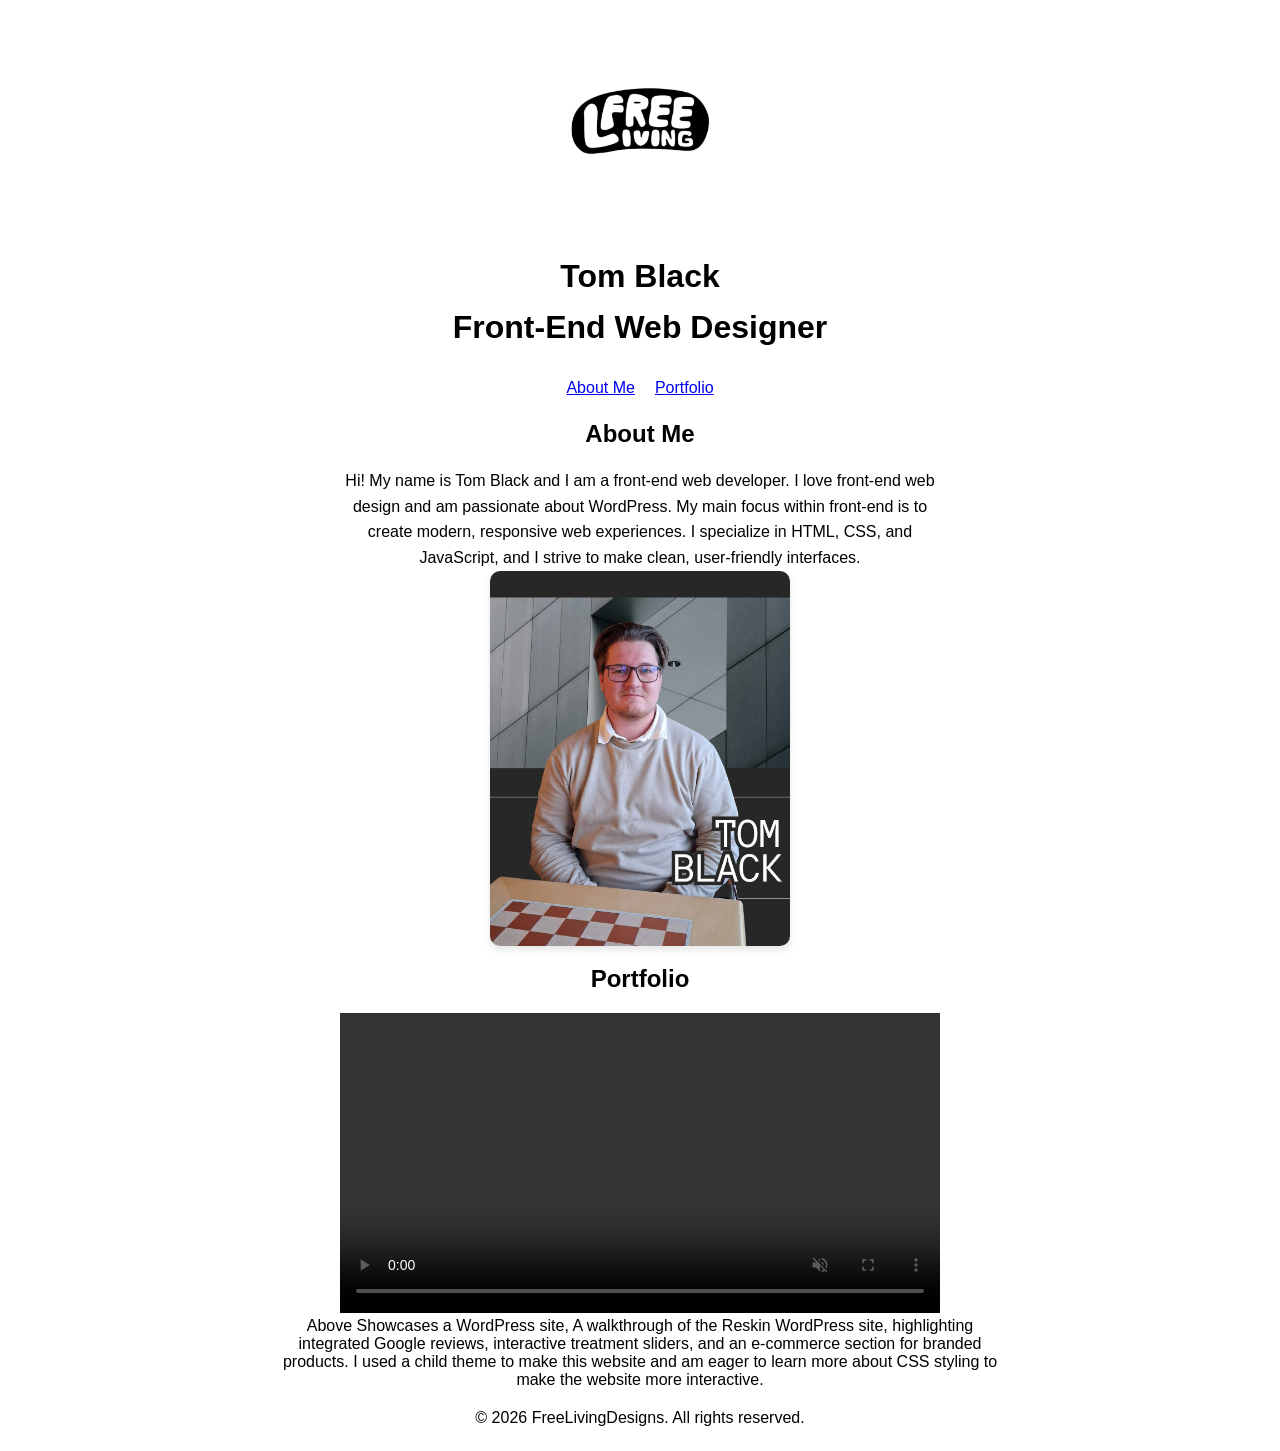
==== index.html @ e7b6217d "Rename index.html.html to index.html" ====
<!DOCTYPE html>
<html lang="en">
<head>
  <meta charset="UTF-8">
  <meta name="viewport" content="width=device-width, initial-scale=1.0">
<style>
body { margin: 0; padding: 20px; font-family: Arial; text-align: center;}
.logo { max-width: 150px; height: auto; margin: 50px auto;}

video {
  width: 100%;
  height: auto;
  max-width: 600px;
}

.profile-image {
  max-width: 300px;
  height: auto;
  border-radius: 10px;
  box-shadow: 0 4px 8px rgba(0,0,0,0.1);
  margin: 0px auto;
  display: block;
}

p {
  text-align: center;
  line-height: 1.6;
  max-width: 600px;
  margin: 0 auto;
}

main {
  max-width: 800px;
  margin: 0 auto;
}

header {
    text-align: match-parent;
    line-height: 1.6;
}

footer {
  text-align: center;
  margin: 0 auto;
  max-width: 800px;
}

footer p {
  max-width: 100%;
}

</style>
  <title>FreeLivingDesigns Portfolio Site</title>
</head>
<body>
<!-- site logo -->
<img src="images/logo.png" alt="FreeLivingDesigns Logo" class="logo">
  <!-- Header with site title and navigation -->
  <header>
    <h1>Tom Black <br>
        Front-End Web Designer</h1>
    <nav>
      <ul style="list-style: none; padding: 0; margin: 0 auto; display: flex; justify-content: center; gap: 20px;">
        <li><a href="#about">About Me</a></li>
        <li><a href="#portfolio">Portfolio</a></li>
      </ul>
    </nav>
  </header>

  <main>
    <!-- About Me section -->
  <section id="about">
  <h2>About Me</h2>
        <p>Hi! My name is Tom Black and I am a front-end web developer. I love front-end web design and am passionate about WordPress. My main focus within front-end is to create modern, responsive web experiences. I specialize in HTML, CSS, and JavaScript, and I strive to make clean, user-friendly interfaces.</p>
        <img src="images/tom.jpg" alt="Tom Black, a front-end web designer with glasses and reddish-brown hair, sitting at a table in a modern office with geometric wall panels. He wears a light beige sweater over a white collared shirt and has a composed, professional expression. A red and white checkered board is visible on the table in front of him. Text reading TOM BLACK appears to the right of his image." class="profile-image">

  </section>
    <!-- Portfolio section -->
<section id="portfolio">
<h2>Portfolio</h2>

<!-- video project section -->
<figure>
    <video controls loop muted>
                <source src="videos/reskin.mp4" type="video/mp4">
                Your browser does not support video playback.
              </video> 
               <figcaption>Above Showcases a WordPress site, A walkthrough of the Reskin WordPress site, highlighting integrated Google reviews, interactive treatment sliders, and an e-commerce section for branded products. I used a child theme to make this website and am eager to learn more about CSS styling to make the website more interactive.</figcaption>
    </figure>
    </section>
  </main>
  
  


  <!-- Footer section -->
  <footer>
    <p>&copy; 2026 FreeLivingDesigns. All rights reserved.</p>
  </footer>
</body>
</html>
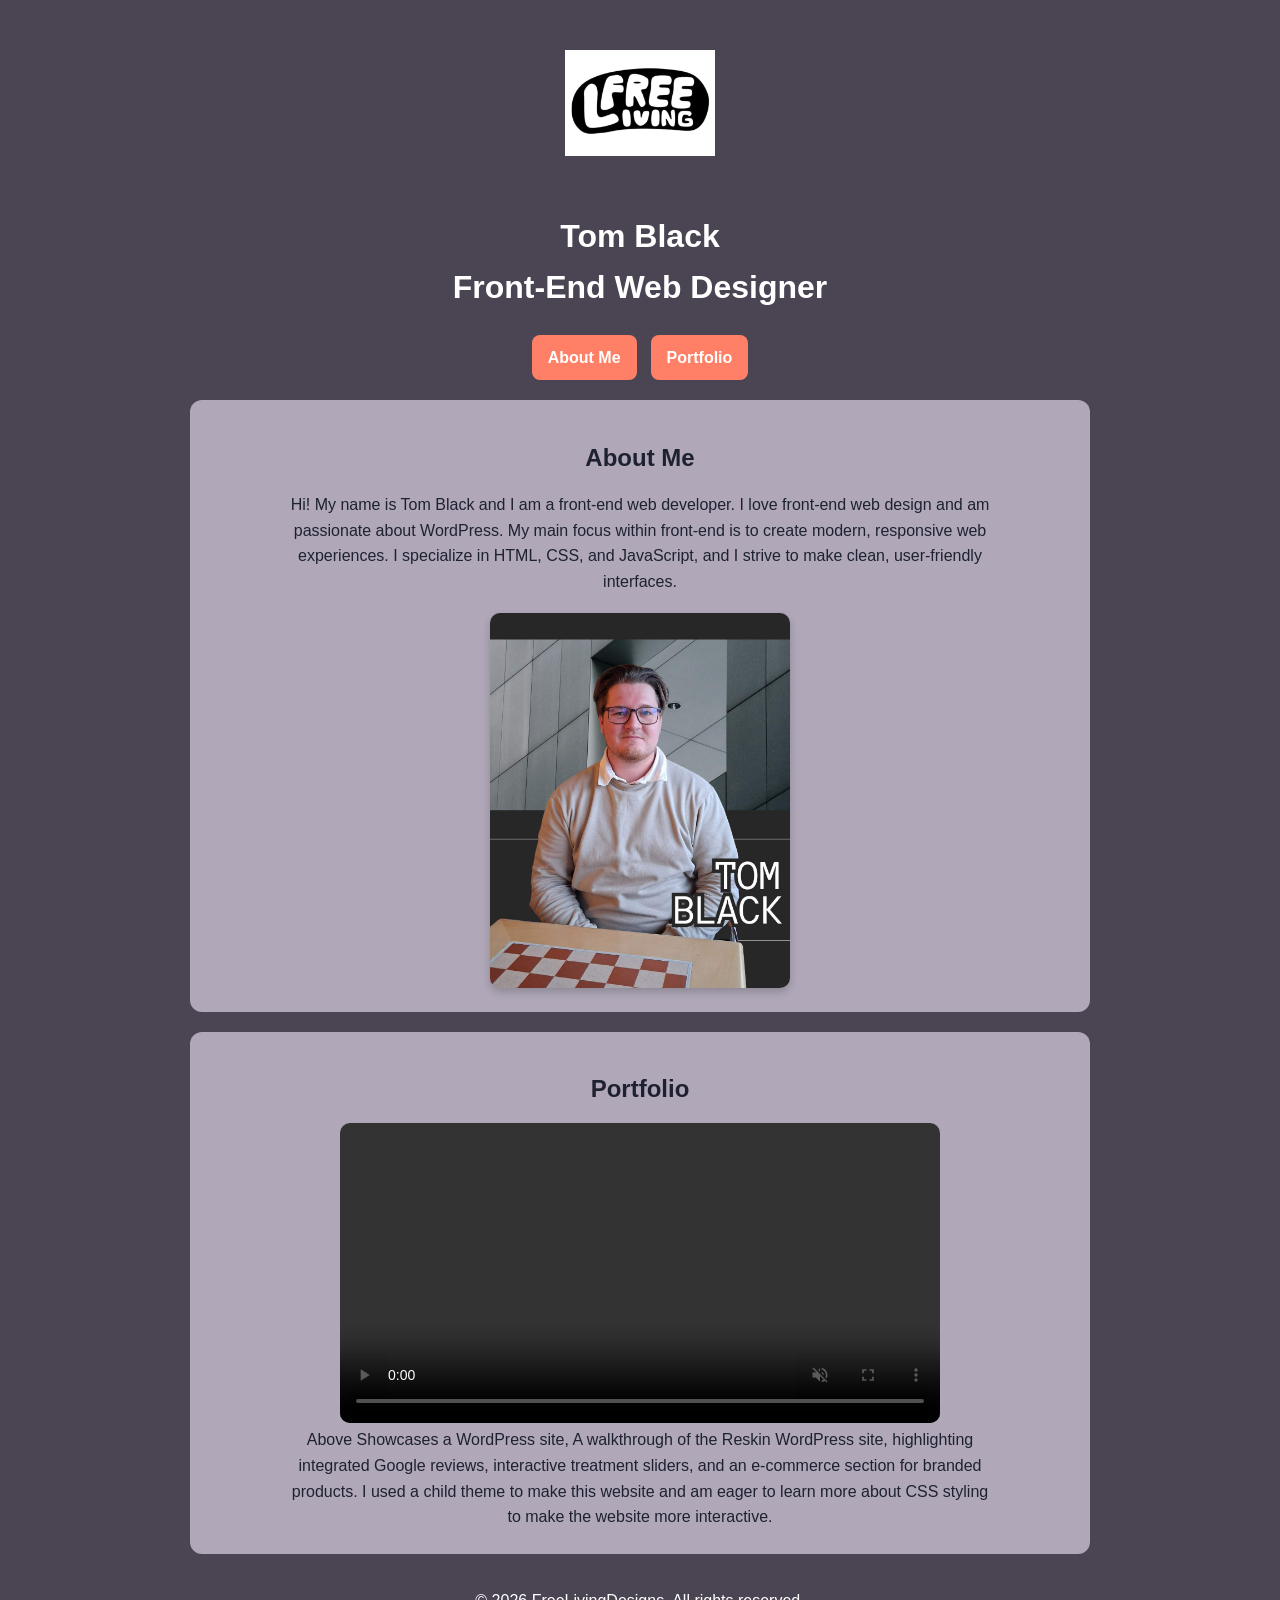
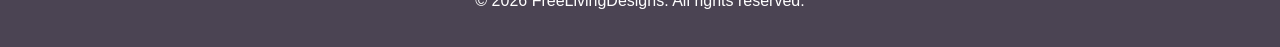
==== commit 06832666: "Refactor HTML structure and add external CSS for styling for AA test Passing" ====
--- a/index.html
+++ b/index.html
@@ -3,76 +3,31 @@
 <head>
   <meta charset="UTF-8">
   <meta name="viewport" content="width=device-width, initial-scale=1.0">
-<style>
-body { margin: 0; padding: 20px; font-family: Arial; text-align: center;}
-.logo { max-width: 150px; height: auto; margin: 50px auto;}
-
-video {
-  width: 100%;
-  height: auto;
-  max-width: 600px;
-}
-
-.profile-image {
-  max-width: 300px;
-  height: auto;
-  border-radius: 10px;
-  box-shadow: 0 4px 8px rgba(0,0,0,0.1);
-  margin: 0px auto;
-  display: block;
-}
-
-p {
-  text-align: center;
-  line-height: 1.6;
-  max-width: 600px;
-  margin: 0 auto;
-}
-
-main {
-  max-width: 800px;
-  margin: 0 auto;
-}
-
-header {
-    text-align: match-parent;
-    line-height: 1.6;
-}
-
-footer {
-  text-align: center;
-  margin: 0 auto;
-  max-width: 800px;
-}
-
-footer p {
-  max-width: 100%;
-}
-
-</style>
+  <link rel="stylesheet" href="style.css">
   <title>FreeLivingDesigns Portfolio Site</title>
 </head>
 <body>
+<a class="skip-link" href="#main-content">Skip to main content</a>
 <!-- site logo -->
-<img src="images/logo.png" alt="FreeLivingDesigns Logo" class="logo">
+<img src="images/logo.png" alt="FreeLivingDesigns Logo" class="logo" decoding="async">
   <!-- Header with site title and navigation -->
   <header>
     <h1>Tom Black <br>
         Front-End Web Designer</h1>
-    <nav>
-      <ul style="list-style: none; padding: 0; margin: 0 auto; display: flex; justify-content: center; gap: 20px;">
+    <nav aria-label="Primary">
+      <ul>
         <li><a href="#about">About Me</a></li>
         <li><a href="#portfolio">Portfolio</a></li>
       </ul>
     </nav>
   </header>
 
-  <main>
+  <main id="main-content">
     <!-- About Me section -->
   <section id="about">
   <h2>About Me</h2>
         <p>Hi! My name is Tom Black and I am a front-end web developer. I love front-end web design and am passionate about WordPress. My main focus within front-end is to create modern, responsive web experiences. I specialize in HTML, CSS, and JavaScript, and I strive to make clean, user-friendly interfaces.</p>
-        <img src="images/tom.jpg" alt="Tom Black, a front-end web designer with glasses and reddish-brown hair, sitting at a table in a modern office with geometric wall panels. He wears a light beige sweater over a white collared shirt and has a composed, professional expression. A red and white checkered board is visible on the table in front of him. Text reading TOM BLACK appears to the right of his image." class="profile-image">
+        <img src="images/tom.jpg" alt="Tom Black, a front-end web designer with glasses and reddish-brown hair, sitting at a table in a modern office with geometric wall panels. He wears a light beige sweater over a white collared shirt and has a composed, professional expression. A red and white checkered board is visible on the table in front of him. Text reading TOM BLACK appears to the right of his image." class="profile-image" loading="lazy" decoding="async">
 
   </section>
     <!-- Portfolio section -->
@@ -81,7 +36,7 @@
 
 <!-- video project section -->
 <figure>
-    <video controls loop muted>
+    <video controls loop muted playsinline preload="metadata">
                 <source src="videos/reskin.mp4" type="video/mp4">
                 Your browser does not support video playback.
               </video> 
--- a/style.css
+++ b/style.css
@@ -0,0 +1,178 @@
+:root {
+  --hero-color: #845EC2;
+  --main-bg: #4B4453;
+  --subsection-bg: #B0A8B9;
+  --button-color: #FF8066;
+  --text-color: #FFFFFF;
+  --text-on-light: #1E2230;
+  --focus-color: #FFE082;
+}
+
+* {
+  box-sizing: border-box;
+}
+
+body {
+  margin: 0;
+  padding: 20px;
+  font-family: Arial, sans-serif;
+  text-align: center;
+  background-color: var(--main-bg);
+  color: var(--text-color);
+}
+
+.logo {
+    max-width: 150px;
+  height: auto;
+  margin: 30px auto;
+}
+
+.hero {
+  max-width: 1000px;
+  margin: 0 auto 24px;
+  padding: 28px 20px;
+  background-color: var(--hero-color);
+  border-radius: 12px;
+}
+
+header {
+  line-height: 1.6;
+}
+
+h1,
+h2,
+h3,
+p,
+figcaption,
+li,
+a {
+  color: inherit;
+}
+
+header,
+footer {
+  color: var(--text-color);
+}
+
+nav ul {
+  list-style: none;
+  padding: 0;
+  margin: 0 auto;
+  display: flex;
+  justify-content: center;
+  gap: 14px;
+  flex-wrap: wrap;
+}
+
+nav a {
+  display: inline-block;
+  text-decoration: none;
+  padding: 10px 16px;
+  border-radius: 8px;
+  background-color: var(--button-color);
+  color: var(--text-color);
+  font-weight: 600;
+  transition: filter 0.2s ease;
+}
+
+nav a:hover,
+nav a:focus-visible {
+  filter: brightness(1.08);
+}
+
+a:focus-visible,
+button:focus-visible,
+input[type="button"]:focus-visible,
+input[type="submit"]:focus-visible {
+  outline: 3px solid var(--focus-color);
+  outline-offset: 2px;
+}
+
+main {
+  max-width: 900px;
+  margin: 0 auto;
+}
+
+section {
+  margin: 20px 0;
+  padding: 24px 20px;
+  background-color: var(--subsection-bg);
+  color: var(--text-on-light);
+  border-radius: 12px;
+}
+
+video {
+  width: 100%;
+  height: auto;
+  max-width: 600px;
+  border-radius: 10px;
+}
+
+.profile-image {
+  max-width: 300px;
+  width: 100%;
+  height: auto;
+  border-radius: 10px;
+  box-shadow: 0 4px 8px rgba(0, 0, 0, 0.2);
+  margin: 18px auto 0;
+  display: block;
+}
+
+p,
+figcaption {
+  line-height: 1.6;
+  max-width: 700px;
+  margin: 0 auto;
+}
+
+figure {
+  margin: 0;
+}
+
+.skip-link {
+  position: absolute;
+  left: 12px;
+  top: -48px;
+  z-index: 1000;
+  background: #111;
+  color: #fff;
+  padding: 10px 12px;
+  border-radius: 8px;
+  text-decoration: none;
+}
+
+.skip-link:focus {
+  top: 12px;
+}
+
+button,
+input[type="button"],
+input[type="submit"],
+.btn,
+.button {
+  background-color: var(--button-color);
+  color: var(--text-color);
+  border: none;
+  border-radius: 8px;
+  padding: 10px 16px;
+  font: inherit;
+  cursor: pointer;
+}
+
+footer {
+  text-align: center;
+  margin: 20px auto 0;
+  max-width: 900px;
+  padding: 14px 10px;
+}
+
+@media (max-width: 640px) {
+  body {
+    padding: 14px;
+  }
+
+  .hero,
+  section {
+    padding: 18px 14px;
+  }
+}
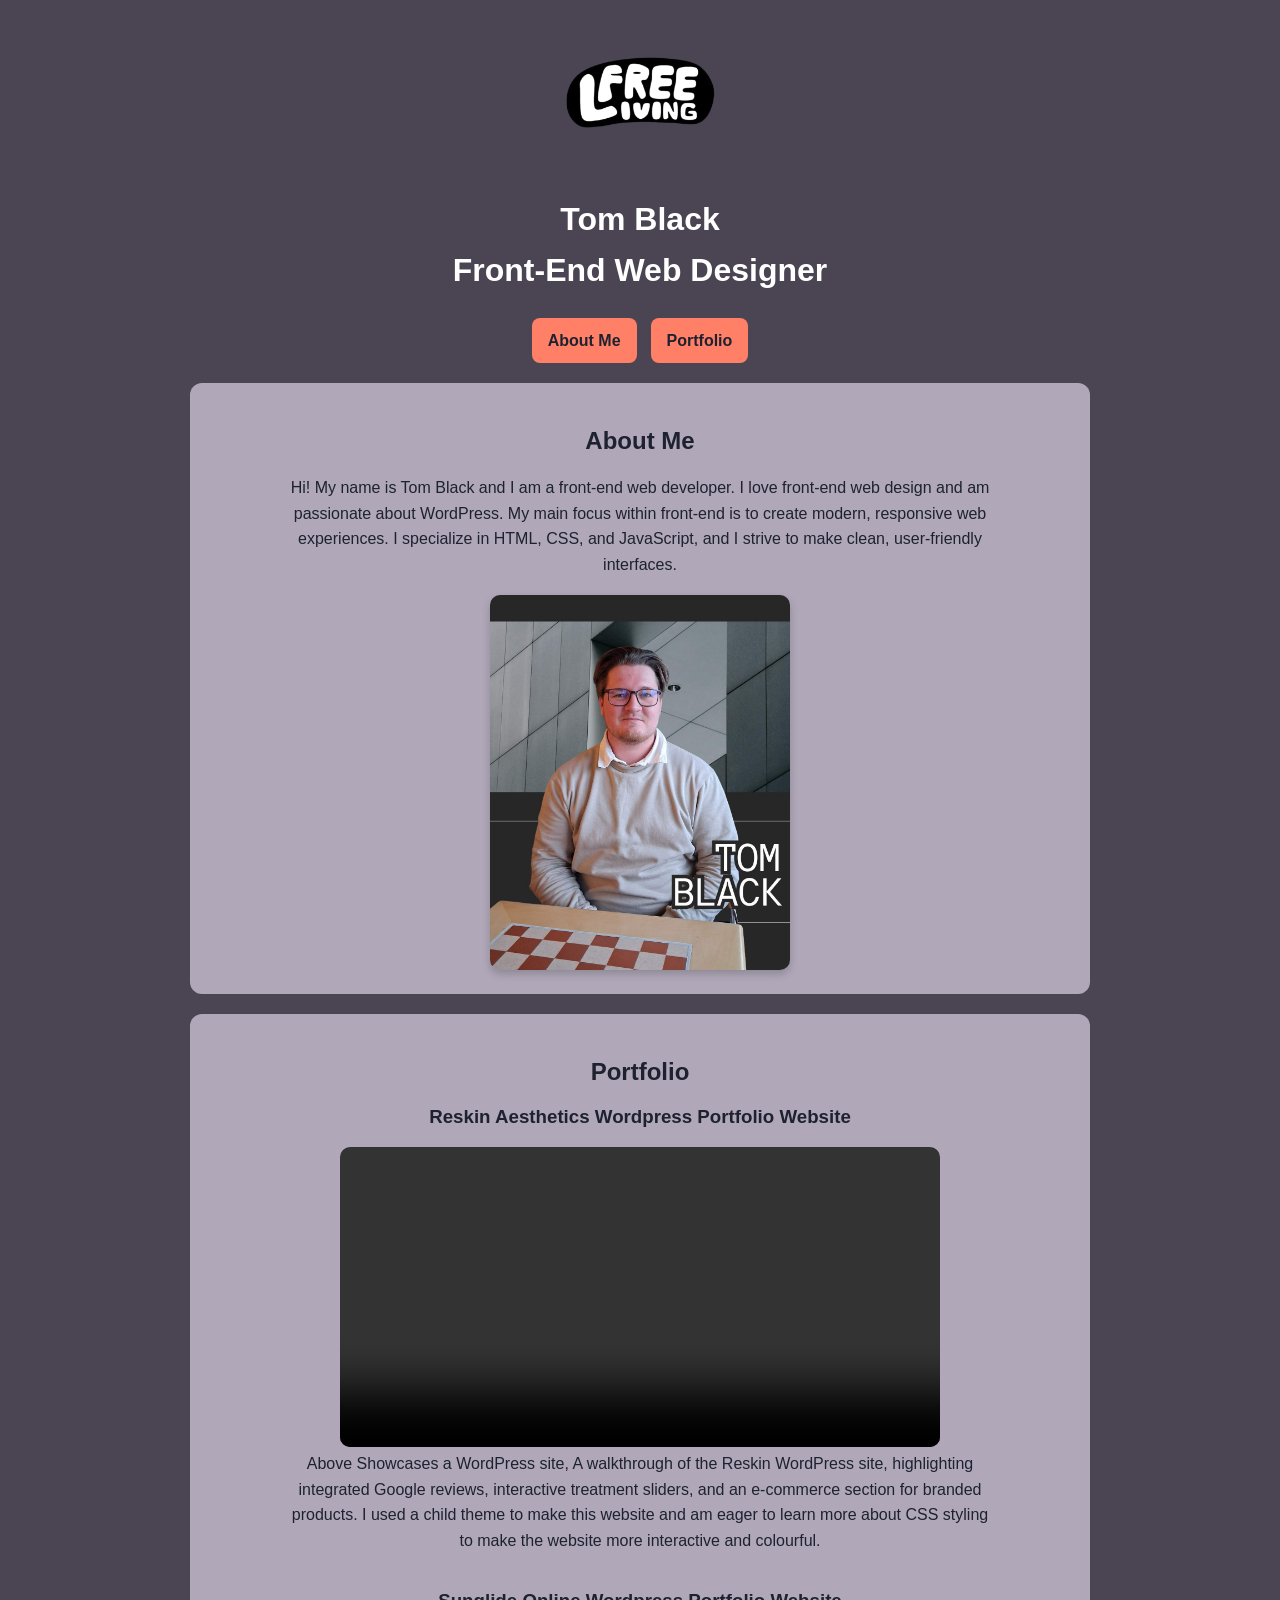
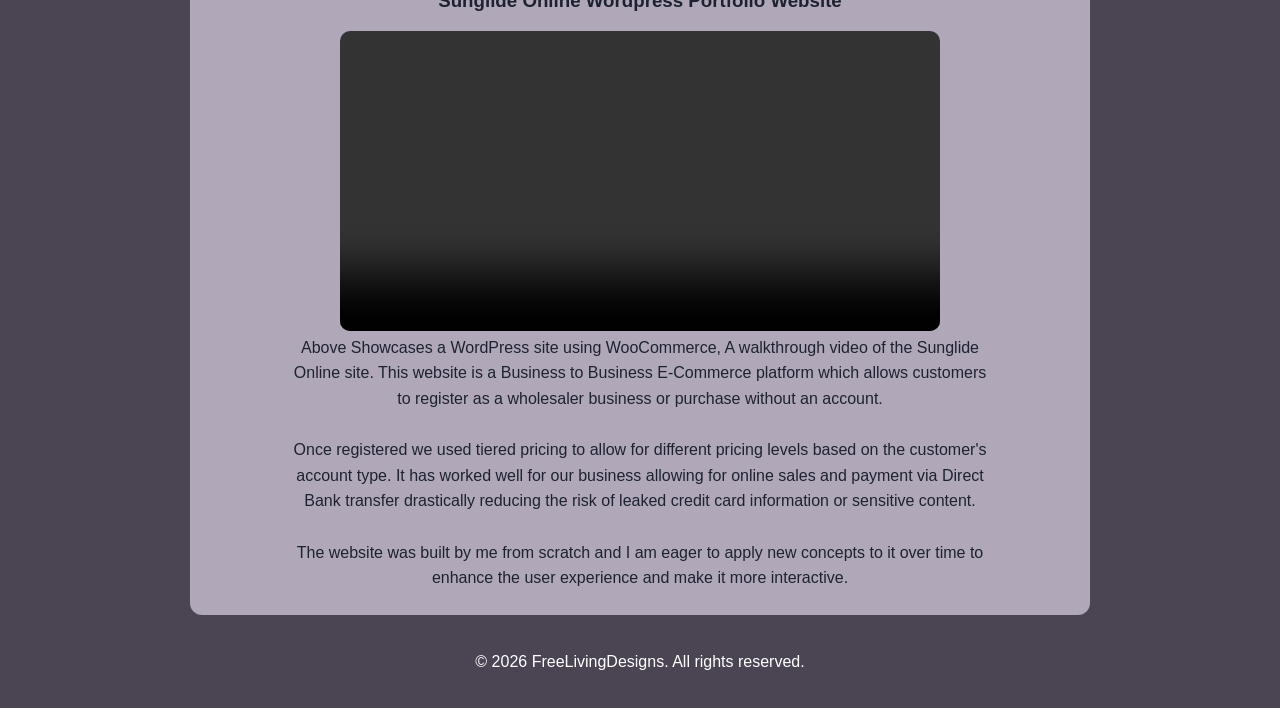
==== commit feef10f8: "new logo and sunglideonline with index changes" ====
--- a/index.html
+++ b/index.html
@@ -9,8 +9,9 @@
 <body>
 <a class="skip-link" href="#main-content">Skip to main content</a>
 <!-- site logo -->
-<img src="images/logo.png" alt="FreeLivingDesigns Logo" class="logo" decoding="async">
-  <!-- Header with site title and navigation -->
+<img src="images/freelivinglogo.png" alt="FreeLivingDesigns Logo" class="logo" decoding="async">
+  
+<!-- Header with site title and navigation -->
   <header>
     <h1>Tom Black <br>
         Front-End Web Designer</h1>
@@ -35,12 +36,29 @@
 <h2>Portfolio</h2>
 
 <!-- video project section -->
+ <h3> Reskin Aesthetics Wordpress Portfolio Website</h3>
 <figure>
     <video controls loop muted playsinline preload="metadata">
                 <source src="videos/reskin.mp4" type="video/mp4">
                 Your browser does not support video playback.
               </video> 
-               <figcaption>Above Showcases a WordPress site, A walkthrough of the Reskin WordPress site, highlighting integrated Google reviews, interactive treatment sliders, and an e-commerce section for branded products. I used a child theme to make this website and am eager to learn more about CSS styling to make the website more interactive.</figcaption>
+               <figcaption>Above Showcases a WordPress site, A walkthrough of the Reskin WordPress site, highlighting integrated Google reviews, interactive treatment sliders, and an e-commerce section for branded products. I used a child theme to make this website and am eager to learn more about CSS styling to make the website more interactive and colourful.</figcaption>
+    </figure>
+    <br>
+  <h3> Sunglide Online Wordpress Portfolio Website</h3>
+<figure>
+    <video controls loop muted playsinline preload="metadata">
+                <source src="videos/sunglideonline.mp4" type="video/mp4">
+                Your browser does not support video playback.
+              </video> 
+               <figcaption>Above Showcases a WordPress site using WooCommerce, A walkthrough video of the Sunglide Online site. This website is a Business to Business E-Commerce platform which allows customers to register as a wholesaler business or purchase without an account.
+                <br> 
+                <br>
+                Once registered we used tiered pricing to allow for different pricing levels based on the customer's account type. It has worked well for our business allowing for online sales and payment via Direct Bank transfer drastically reducing the risk of leaked credit card information or sensitive content.
+                <br>
+                <br>
+                The website was built by me from scratch and I am eager to apply new concepts to it over time to enhance the user experience and make it more interactive.
+               </figcaption>
     </figure>
     </section>
   </main>
--- a/style.css
+++ b/style.css
@@ -5,6 +5,7 @@
   --button-color: #FF8066;
   --text-color: #FFFFFF;
   --text-on-light: #1E2230;
+  --text-on-button: #1E2230;
   --focus-color: #FFE082;
 }
 
@@ -70,9 +71,16 @@
   padding: 10px 16px;
   border-radius: 8px;
   background-color: var(--button-color);
-  color: var(--text-color);
+  color: var(--text-on-button);
   font-weight: 600;
   transition: filter 0.2s ease;
+}
+
+/* Fallback for older browsers without flex gap support. */
+@supports not (gap: 1rem) {
+  nav li + li {
+    margin-left: 14px;
+  }
 }
 
 nav a:hover,
@@ -151,7 +159,7 @@
 .btn,
 .button {
   background-color: var(--button-color);
-  color: var(--text-color);
+  color: var(--text-on-button);
   border: none;
   border-radius: 8px;
   padding: 10px 16px;
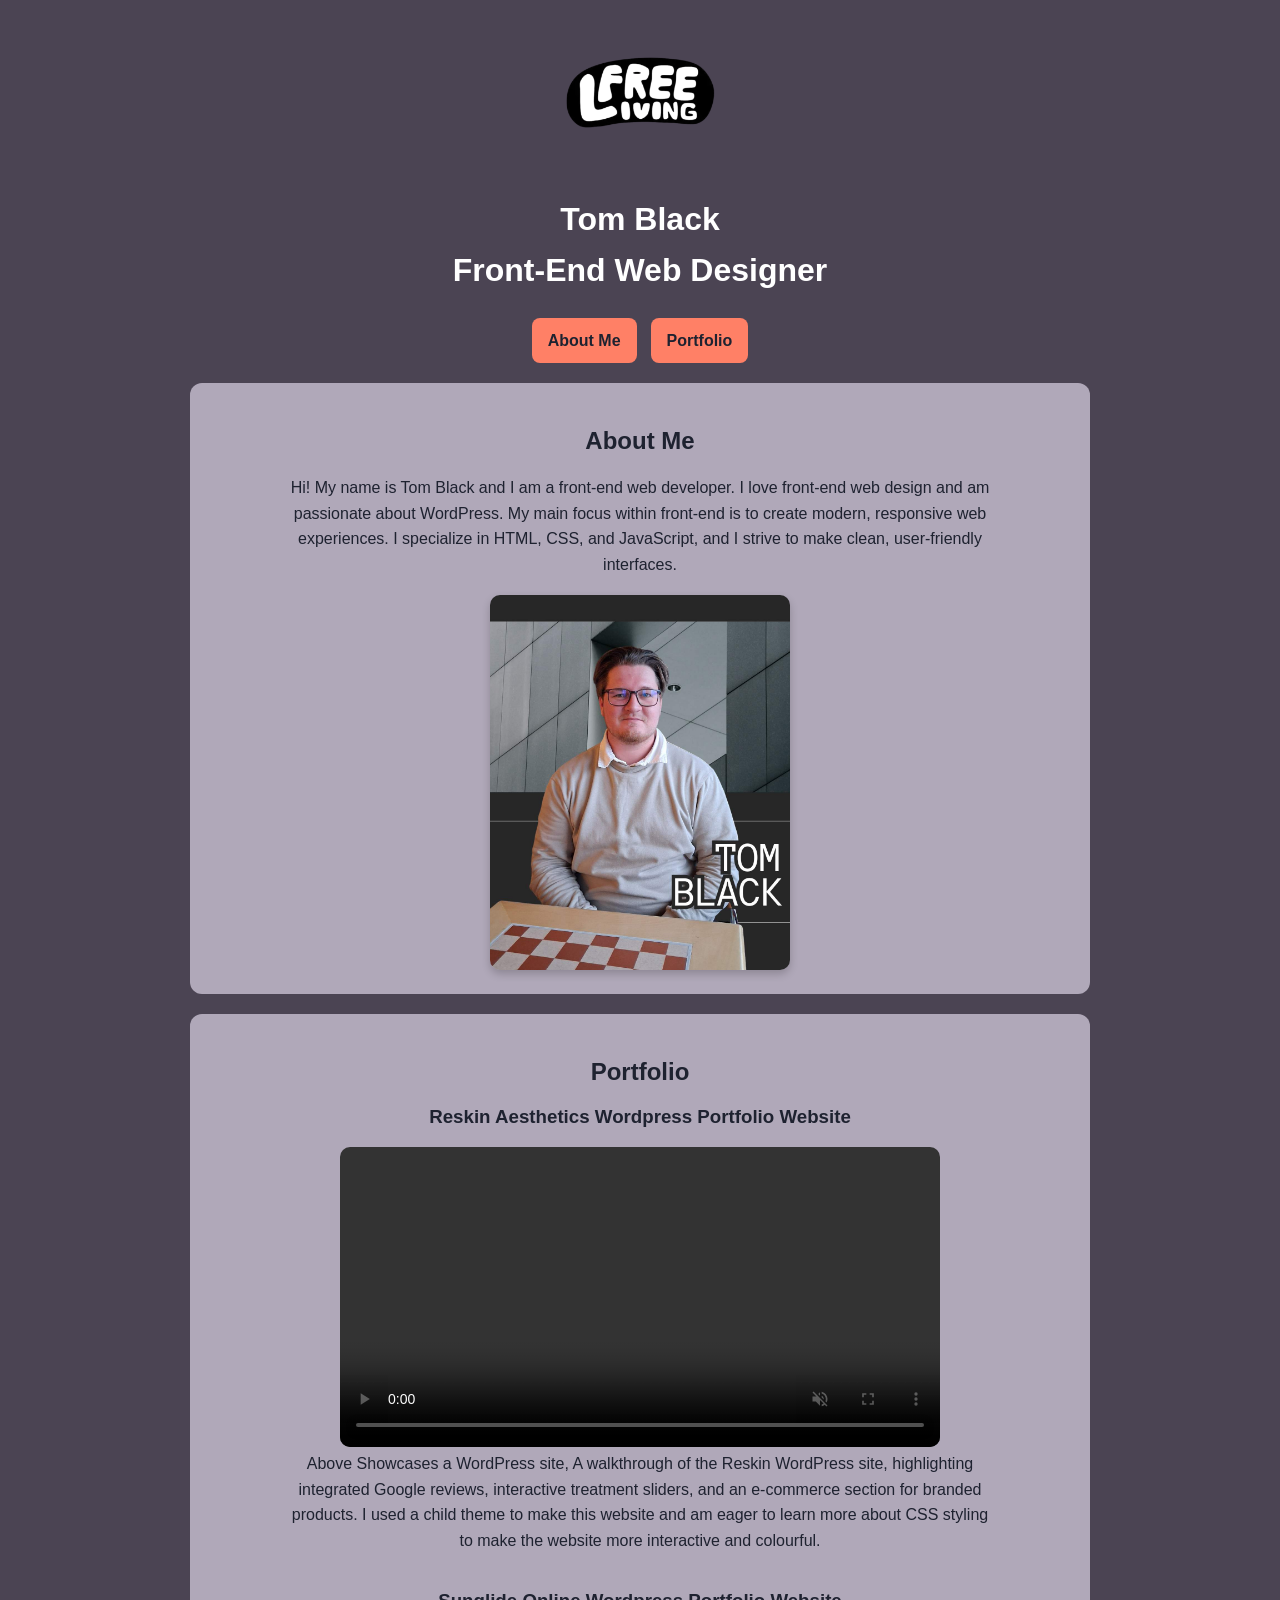
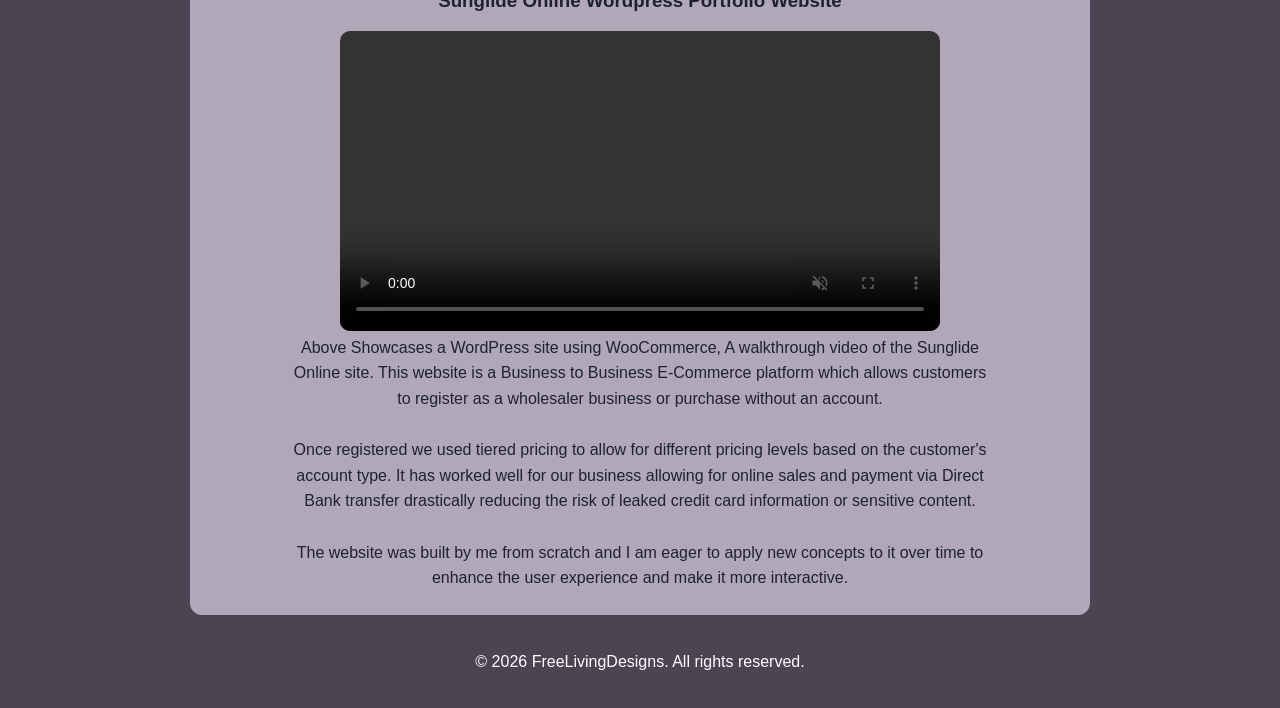
==== commit b9b11e47: "change of style.css to styles.css" ====
--- a/index.html
+++ b/index.html
@@ -3,7 +3,7 @@
 <head>
   <meta charset="UTF-8">
   <meta name="viewport" content="width=device-width, initial-scale=1.0">
-  <link rel="stylesheet" href="style.css">
+  <link rel="stylesheet" href="styles.css">
   <title>FreeLivingDesigns Portfolio Site</title>
 </head>
 <body>
--- a/styles.css
+++ b/styles.css
@@ -0,0 +1,186 @@
+:root {
+  --hero-color: #845EC2;
+  --main-bg: #4B4453;
+  --subsection-bg: #B0A8B9;
+  --button-color: #FF8066;
+  --text-color: #FFFFFF;
+  --text-on-light: #1E2230;
+  --text-on-button: #1E2230;
+  --focus-color: #FFE082;
+}
+
+* {
+  box-sizing: border-box;
+}
+
+body {
+  margin: 0;
+  padding: 20px;
+  font-family: Arial, sans-serif;
+  text-align: center;
+  background-color: var(--main-bg);
+  color: var(--text-color);
+}
+
+.logo {
+    max-width: 150px;
+  height: auto;
+  margin: 30px auto;
+}
+
+.hero {
+  max-width: 1000px;
+  margin: 0 auto 24px;
+  padding: 28px 20px;
+  background-color: var(--hero-color);
+  border-radius: 12px;
+}
+
+header {
+  line-height: 1.6;
+}
+
+h1,
+h2,
+h3,
+p,
+figcaption,
+li,
+a {
+  color: inherit;
+}
+
+header,
+footer {
+  color: var(--text-color);
+}
+
+nav ul {
+  list-style: none;
+  padding: 0;
+  margin: 0 auto;
+  display: flex;
+  justify-content: center;
+  gap: 14px;
+  flex-wrap: wrap;
+}
+
+nav a {
+  display: inline-block;
+  text-decoration: none;
+  padding: 10px 16px;
+  border-radius: 8px;
+  background-color: var(--button-color);
+  color: var(--text-on-button);
+  font-weight: 600;
+  transition: filter 0.2s ease;
+}
+
+/* Fallback for older browsers without flex gap support. */
+@supports not (gap: 1rem) {
+  nav li + li {
+    margin-left: 14px;
+  }
+}
+
+nav a:hover,
+nav a:focus-visible {
+  filter: brightness(1.08);
+}
+
+a:focus-visible,
+button:focus-visible,
+input[type="button"]:focus-visible,
+input[type="submit"]:focus-visible {
+  outline: 3px solid var(--focus-color);
+  outline-offset: 2px;
+}
+
+main {
+  max-width: 900px;
+  margin: 0 auto;
+}
+
+section {
+  margin: 20px 0;
+  padding: 24px 20px;
+  background-color: var(--subsection-bg);
+  color: var(--text-on-light);
+  border-radius: 12px;
+}
+
+video {
+  width: 100%;
+  height: auto;
+  max-width: 600px;
+  border-radius: 10px;
+}
+
+.profile-image {
+  max-width: 300px;
+  width: 100%;
+  height: auto;
+  border-radius: 10px;
+  box-shadow: 0 4px 8px rgba(0, 0, 0, 0.2);
+  margin: 18px auto 0;
+  display: block;
+}
+
+p,
+figcaption {
+  line-height: 1.6;
+  max-width: 700px;
+  margin: 0 auto;
+}
+
+figure {
+  margin: 0;
+}
+
+.skip-link {
+  position: absolute;
+  left: 12px;
+  top: -48px;
+  z-index: 1000;
+  background: #111;
+  color: #fff;
+  padding: 10px 12px;
+  border-radius: 8px;
+  text-decoration: none;
+}
+
+.skip-link:focus {
+  top: 12px;
+}
+
+button,
+input[type="button"],
+input[type="submit"],
+.btn,
+.button {
+  background-color: var(--button-color);
+  color: var(--text-on-button);
+  border: none;
+  border-radius: 8px;
+  padding: 10px 16px;
+  font: inherit;
+  cursor: pointer;
+}
+
+footer {
+  text-align: center;
+  margin: 20px auto 0;
+  max-width: 900px;
+  padding: 14px 10px;
+}
+
+@media (max-width: 640px) {
+  body {
+    padding: 14px;
+  }
+
+  .hero,
+  section {
+    padding: 18px 14px;
+  }
+}
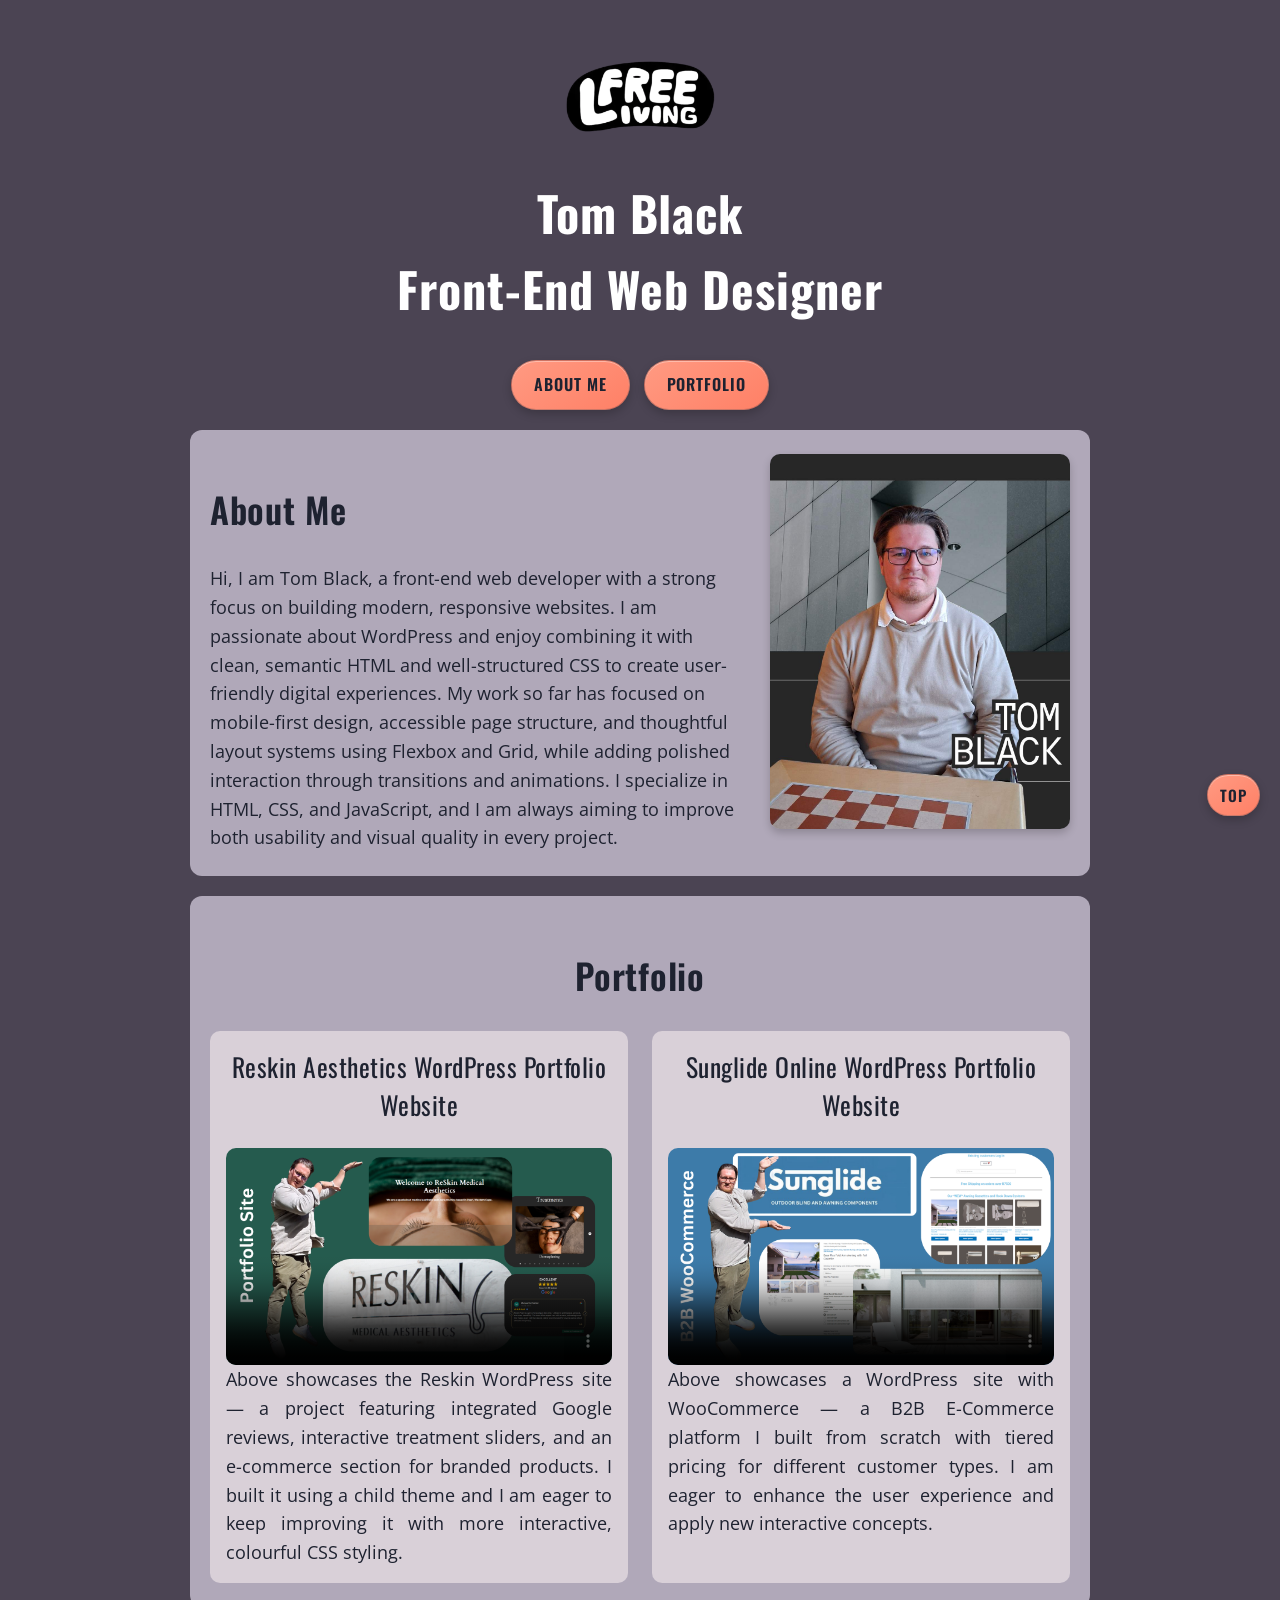
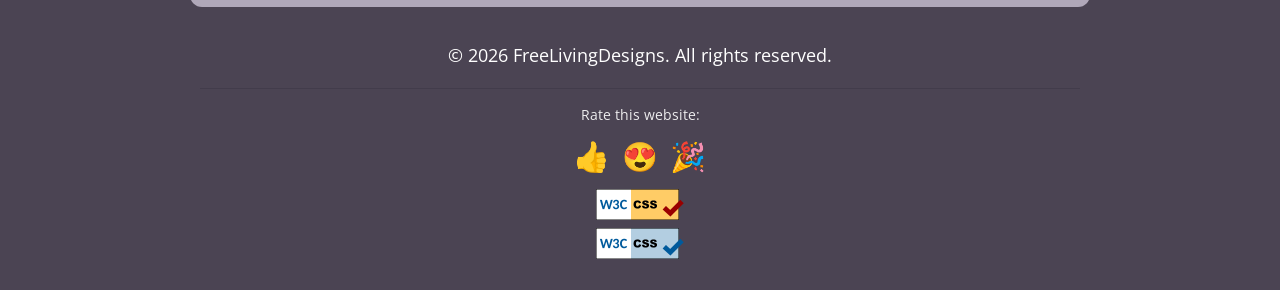
==== commit a227a974: "All documents are ready for commit, validated and double checked in browser." ====
--- a/index.html
+++ b/index.html
@@ -3,10 +3,13 @@
 <head>
   <meta charset="UTF-8">
   <meta name="viewport" content="width=device-width, initial-scale=1.0">
+  <link rel="preconnect" href="https://fonts.googleapis.com">
+  <link rel="preconnect" href="https://fonts.gstatic.com" crossorigin>
+  <link rel="stylesheet" href="https://fonts.googleapis.com/css2?family=Oswald:wght@400;600;700&family=Open+Sans:ital,wght@0,400;0,600;1,400&display=swap">
   <link rel="stylesheet" href="styles.css">
   <title>FreeLivingDesigns Portfolio Site</title>
 </head>
-<body>
+<body id="top">
 <a class="skip-link" href="#main-content">Skip to main content</a>
 <!-- site logo -->
 <img src="images/freelivinglogo.png" alt="FreeLivingDesigns Logo" class="logo" decoding="async">
@@ -26,49 +29,117 @@
   <main id="main-content">
     <!-- About Me section -->
   <section id="about">
-  <h2>About Me</h2>
-        <p>Hi! My name is Tom Black and I am a front-end web developer. I love front-end web design and am passionate about WordPress. My main focus within front-end is to create modern, responsive web experiences. I specialize in HTML, CSS, and JavaScript, and I strive to make clean, user-friendly interfaces.</p>
-        <img src="images/tom.jpg" alt="Tom Black, a front-end web designer with glasses and reddish-brown hair, sitting at a table in a modern office with geometric wall panels. He wears a light beige sweater over a white collared shirt and has a composed, professional expression. A red and white checkered board is visible on the table in front of him. Text reading TOM BLACK appears to the right of his image." class="profile-image" loading="lazy" decoding="async">
-
+    <div class="about-text">
+      <h2>About Me</h2>
+      <p>Hi, I am Tom Black, a front-end web developer with a strong focus on building modern, responsive websites. I am passionate about WordPress and enjoy combining it with clean, semantic HTML and well-structured CSS to create user-friendly digital experiences. My work so far has focused on mobile-first design, accessible page structure, and thoughtful layout systems using Flexbox and Grid, while adding polished interaction through transitions and animations. I specialize in HTML, CSS, and JavaScript, and I am always aiming to improve both usability and visual quality in every project.</p>
+    </div>
+    <img src="images/tom.jpg" alt="Tom Black, a front-end web designer with glasses and reddish-brown hair, sitting at a table in a modern office with geometric wall panels. He wears a light beige sweater over a white collared shirt and has a composed, professional expression. A red and white checkered board is visible on the table in front of him. Text reading TOM BLACK appears to the right of his image." class="profile-image" loading="lazy" decoding="async">
   </section>
     <!-- Portfolio section -->
 <section id="portfolio">
-<h2>Portfolio</h2>
+  <h2>Portfolio</h2>
+  <div class="portfolio-grid">
 
-<!-- video project section -->
- <h3> Reskin Aesthetics Wordpress Portfolio Website</h3>
-<figure>
-    <video controls loop muted playsinline preload="metadata">
-                <source src="videos/reskin.mp4" type="video/mp4">
-                Your browser does not support video playback.
-              </video> 
-               <figcaption>Above Showcases a WordPress site, A walkthrough of the Reskin WordPress site, highlighting integrated Google reviews, interactive treatment sliders, and an e-commerce section for branded products. I used a child theme to make this website and am eager to learn more about CSS styling to make the website more interactive and colourful.</figcaption>
-    </figure>
-    <br>
-  <h3> Sunglide Online Wordpress Portfolio Website</h3>
-<figure>
-    <video controls loop muted playsinline preload="metadata">
-                <source src="videos/sunglideonline.mp4" type="video/mp4">
-                Your browser does not support video playback.
-              </video> 
-               <figcaption>Above Showcases a WordPress site using WooCommerce, A walkthrough video of the Sunglide Online site. This website is a Business to Business E-Commerce platform which allows customers to register as a wholesaler business or purchase without an account.
-                <br> 
-                <br>
-                Once registered we used tiered pricing to allow for different pricing levels based on the customer's account type. It has worked well for our business allowing for online sales and payment via Direct Bank transfer drastically reducing the risk of leaked credit card information or sensitive content.
-                <br>
-                <br>
-                The website was built by me from scratch and I am eager to apply new concepts to it over time to enhance the user experience and make it more interactive.
-               </figcaption>
-    </figure>
-    </section>
+    <!-- Project 1 -->
+    <article class="project-card">
+      <h3>Reskin Aesthetics WordPress Portfolio Website</h3>
+      <figure>
+        <video controls loop muted preload="metadata" poster="images/reskin-cover.png">
+          <source src="videos/reskin.mp4" type="video/mp4">
+          Your browser does not support video playback.
+        </video>
+        <figcaption>Above showcases the Reskin WordPress site — a project featuring integrated Google reviews, interactive treatment sliders, and an e-commerce section for branded products. I built it using a child theme and I am eager to keep improving it with more interactive, colourful CSS styling.</figcaption>
+      </figure>
+    </article>
+
+    <!-- Project 2 -->
+    <article class="project-card">
+      <h3>Sunglide Online WordPress Portfolio Website</h3>
+      <figure>
+        <video controls loop muted preload="metadata" poster="images/sunglide-cover.png">
+          <source src="videos/sunglideonline.mp4" type="video/mp4">
+          Your browser does not support video playback.
+        </video>
+        <figcaption>Above showcases a WordPress site with WooCommerce — a B2B E-Commerce platform I built from scratch with tiered pricing for different customer types. I am eager to enhance the user experience and apply new interactive concepts.</figcaption>
+      </figure>
+    </article>
+
+  </div>
+</section>
   </main>
   
   
 
 
   <!-- Footer section -->
-  <footer>
+  <footer id="footer-feedback">
     <p>&copy; 2026 FreeLivingDesigns. All rights reserved.</p>
+    <div class="feedback-section">
+      <p class="feedback-label">Rate this website:</p>
+      <div class="feedback-buttons">
+        <a href="#rate-up" class="emoji-btn" title="Thumbs Up">👍</a>
+        <a href="#rate-excited" class="emoji-btn" title="Excited">😍</a>
+        <a href="#rate-party" class="emoji-btn" title="Party">🎉</a>
+      </div>
+    </div>
   </footer>
+
+  <div id="rate-up" class="feedback-overlay">
+    <div class="feedback-modal">
+      <p class="feedback-thanks">Thank you for your feedback!</p>
+      <form class="feedback-form" action="mailto:freelivingdesigns@gmail.com" method="post" enctype="text/plain">
+        <input type="hidden" name="Rating" value="Thumbs Up 👍">
+        <label for="feedback-up">Send me feedback on the website:</label>
+        <textarea id="feedback-up" name="Message" rows="5" required></textarea>
+        <div class="feedback-actions">
+          <button type="submit">Send Feedback</button>
+          <a class="feedback-close" href="#footer-feedback">Close</a>
+        </div>
+      </form>
+    </div>
+  </div>
+
+  <div id="rate-excited" class="feedback-overlay">
+    <div class="feedback-modal">
+      <p class="feedback-thanks">Thank you for your feedback!</p>
+      <form class="feedback-form" action="mailto:freelivingdesigns@gmail.com" method="post" enctype="text/plain">
+        <input type="hidden" name="Rating" value="Excited 😍">
+        <label for="feedback-excited">Send me feedback on the website:</label>
+        <textarea id="feedback-excited" name="Message" rows="5" required></textarea>
+        <div class="feedback-actions">
+          <button type="submit">Send Feedback</button>
+          <a class="feedback-close" href="#footer-feedback">Close</a>
+        </div>
+      </form>
+    </div>
+  </div>
+
+  <div id="rate-party" class="feedback-overlay">
+    <div class="feedback-modal">
+      <p class="feedback-thanks">Thank you for your feedback!</p>
+      <form class="feedback-form" action="mailto:freelivingdesigns@gmail.com" method="post" enctype="text/plain">
+        <input type="hidden" name="Rating" value="Party 🎉">
+        <label for="feedback-party">Send me feedback on the website:</label>
+        <textarea id="feedback-party" name="Message" rows="5" required></textarea>
+        <div class="feedback-actions">
+          <button type="submit">Send Feedback</button>
+          <a class="feedback-close" href="#footer-feedback">Close</a>
+        </div>
+      </form>
+    </div>
+  </div>
+
+  <a id="scroll-step" class="scroll-top scroll-top-stage1" href="#scroll-step" aria-label="Activate scroll to top">Top</a>
+  <a class="scroll-top scroll-top-stage2" href="#top" aria-label="Scroll back to top">↑ Top</a>
+  <p>
+    <img style="border:0;width:88px;height:31px"
+      src="images/W3C CSS validity 1.png"
+      alt="Valid CSS!">
+    </p>
+    <p>
+    <img style="border:0;width:88px;height:31px"
+      src="images/W3C CSS validity 2.png"
+      alt="Valid CSS!">
+    </p>
 </body>
 </html>
--- a/styles.css
+++ b/styles.css
@@ -13,19 +13,64 @@
   box-sizing: border-box;
 }
 
+html {
+  scroll-behavior: smooth;
+}
+
+/* ─── ANIMATIONS ─── */
+@keyframes fadeIn {
+  from {
+    opacity: 0;
+    transform: translateY(20px);
+  }
+  to {
+    opacity: 1;
+    transform: translateY(0);
+  }
+}
+
+@keyframes gratitudeFlash {
+  0% {
+    opacity: 0;
+    transform: scale(0.8);
+  }
+  25% {
+    opacity: 1;
+    transform: scale(1.08);
+  }
+  100% {
+    opacity: 1;
+    transform: scale(1);
+  }
+}
+
+@keyframes revealFeedbackForm {
+  from {
+    opacity: 0;
+    transform: translateY(12px);
+  }
+  to {
+    opacity: 1;
+    transform: translateY(0);
+  }
+}
+
+/* ─── BASE / MOBILE-FIRST ─── */
 body {
   margin: 0;
-  padding: 20px;
-  font-family: Arial, sans-serif;
+  padding: 14px;
+  font-family: 'Open Sans', 'Segoe UI', Helvetica, Arial, sans-serif;
+  font-size: clamp(1rem, 1.8vw, 1.125rem);
   text-align: center;
   background-color: var(--main-bg);
   color: var(--text-color);
 }
 
 .logo {
-    max-width: 150px;
+  max-width: 120px;
   height: auto;
-  margin: 30px auto;
+  display: block;
+  margin: 20px auto;
 }
 
 .hero {
@@ -38,6 +83,28 @@
 
 header {
   line-height: 1.6;
+}
+
+h1,
+h2,
+h3 {
+  font-family: 'Oswald', 'Arial Narrow', Arial, sans-serif;
+  letter-spacing: 0.02em;
+}
+
+h1 {
+  font-size: clamp(1.8rem, 5vw, 3rem);
+  font-weight: 700;
+}
+
+h2 {
+  font-size: clamp(1.4rem, 3.5vw, 2.2rem);
+  font-weight: 600;
+}
+
+h3 {
+  font-size: clamp(1.1rem, 2.5vw, 1.6rem);
+  font-weight: 400;
 }
 
 h1,
@@ -61,19 +128,25 @@
   margin: 0 auto;
   display: flex;
   justify-content: center;
-  gap: 14px;
-  flex-wrap: wrap;
+  gap: 8px;
+  flex-wrap: nowrap;
 }
 
 nav a {
   display: inline-block;
   text-decoration: none;
-  padding: 10px 16px;
-  border-radius: 8px;
-  background-color: var(--button-color);
+  padding: 8px 14px;
+  border-radius: 999px;
+  background: linear-gradient(145deg, #ff9a82, var(--button-color));
+  border: 1px solid rgba(30, 34, 48, 0.22);
   color: var(--text-on-button);
+  font-family: 'Oswald', 'Arial Narrow', Arial, sans-serif;
   font-weight: 600;
-  transition: filter 0.2s ease;
+  font-size: 0.86rem;
+  letter-spacing: 0.06em;
+  text-transform: uppercase;
+  box-shadow: 0 4px 10px rgba(0, 0, 0, 0.2), inset 0 1px 0 rgba(255, 255, 255, 0.35);
+  transition: filter 0.2s ease, transform 0.2s ease, box-shadow 0.2s ease;
 }
 
 /* Fallback for older browsers without flex gap support. */
@@ -85,7 +158,13 @@
 
 nav a:hover,
 nav a:focus-visible {
-  filter: brightness(1.08);
+  filter: brightness(1.04);
+  transform: translateY(-3px);
+  box-shadow: 0 8px 16px rgba(0, 0, 0, 0.25), inset 0 1px 0 rgba(255, 255, 255, 0.38);
+}
+
+nav a:active {
+  transform: translateY(-1px);
 }
 
 a:focus-visible,
@@ -103,27 +182,68 @@
 
 section {
   margin: 20px 0;
-  padding: 24px 20px;
+  padding: 20px 14px;
   background-color: var(--subsection-bg);
   color: var(--text-on-light);
   border-radius: 12px;
+  animation: fadeIn 0.6s ease both;
+}
+
+/* ─── ABOUT SECTION ─── */
+#about {
+  display: flex;
+  flex-direction: column;
+  align-items: center;
+  gap: 20px;
+}
+
+.about-text {
+  text-align: center;
+}
+
+/* ─── PORTFOLIO SECTION ─── */
+.portfolio-grid {
+  display: grid;
+  grid-template-columns: 1fr;
+  gap: 24px;
+  margin-top: 20px;
+}
+
+.project-card {
+  background-color: #D9D0D8;
+  border-radius: 10px;
+  padding: 16px;
+  text-align: left;
+  transition: transform 0.25s ease, box-shadow 0.25s ease;
+}
+
+.project-card:hover {
+  transform: translateY(-4px);
+  box-shadow: 0 8px 20px rgba(0, 0, 0, 0.25);
+}
+
+.project-card h3 {
+  margin-top: 0;
+  text-align: center;
 }
 
 video {
   width: 100%;
   height: auto;
-  max-width: 600px;
   border-radius: 10px;
+  display: block;
+  position: relative;
+  z-index: 10;
 }
 
 .profile-image {
-  max-width: 300px;
+  max-width: 260px;
   width: 100%;
   height: auto;
   border-radius: 10px;
   box-shadow: 0 4px 8px rgba(0, 0, 0, 0.2);
-  margin: 18px auto 0;
   display: block;
+  flex-shrink: 0;
 }
 
 p,
@@ -131,6 +251,10 @@
   line-height: 1.6;
   max-width: 700px;
   margin: 0 auto;
+}
+
+figcaption {
+  text-align: justify;
 }
 
 figure {
@@ -153,6 +277,185 @@
   top: 12px;
 }
 
+/* ─── SCROLL-TO-TOP ─── */
+.scroll-top {
+  position: fixed;
+  right: 16px;
+  bottom: 72px;
+  z-index: 5;
+  display: inline-block;
+  padding: 7px 10px;
+  border-radius: 999px;
+  background: linear-gradient(145deg, #ff9a82, var(--button-color));
+  border: 1px solid rgba(30, 34, 48, 0.22);
+  color: var(--text-on-button);
+  font-family: 'Oswald', 'Arial Narrow', Arial, sans-serif;
+  font-weight: 600;
+  font-size: 0.85rem;
+  letter-spacing: 0.06em;
+  text-transform: uppercase;
+  text-decoration: none;
+  box-shadow: 0 4px 10px rgba(0, 0, 0, 0.2), inset 0 1px 0 rgba(255, 255, 255, 0.35);
+  transition: filter 0.2s ease, transform 0.2s ease, box-shadow 0.2s ease;
+}
+
+.scroll-top-stage2 {
+  opacity: 0;
+  pointer-events: none;
+  background: linear-gradient(145deg, #6fcb8f, #4ea86e);
+  border: 1px solid rgba(18, 78, 39, 0.45);
+}
+
+#scroll-step:target {
+  opacity: 0;
+  pointer-events: none;
+}
+
+#scroll-step:target + .scroll-top-stage2 {
+  opacity: 1;
+  pointer-events: initial;
+}
+
+.scroll-top:hover,
+.scroll-top:focus-visible {
+  filter: brightness(1.04);
+  transform: translateY(-3px);
+  box-shadow: 0 8px 16px rgba(0, 0, 0, 0.25), inset 0 1px 0 rgba(255, 255, 255, 0.38);
+}
+
+.scroll-top:active {
+  transform: translateY(-1px);
+}
+
+/* ─── FOOTER ─── */
+footer {
+  text-align: center;
+  margin: 20px auto 0;
+  max-width: 900px;
+  padding: 14px 10px;
+}
+
+/* ─── FEEDBACK OVERLAY ─── */
+.feedback-section {
+  margin-top: 18px;
+  padding-top: 14px;
+  border-top: 1px solid rgba(30, 34, 48, 0.2);
+  text-align: center;
+}
+
+.feedback-label {
+  display: block;
+  width: 100%;
+  max-width: none;
+  font-size: 0.9rem;
+  margin: 0 0 10px 0;
+  opacity: 0.9;
+  text-align: center;
+}
+
+.feedback-buttons {
+  display: flex;
+  justify-content: center;
+  gap: 12px;
+  flex-wrap: wrap;
+}
+
+.emoji-btn {
+  display: inline-block;
+  font-size: 1.8rem;
+  text-decoration: none;
+  transition: transform 0.2s ease, filter 0.2s ease;
+  cursor: pointer;
+}
+
+.emoji-btn:hover {
+  transform: scale(1.3) rotate(5deg);
+  filter: drop-shadow(0 4px 8px rgba(255, 128, 102, 0.4));
+}
+
+.feedback-overlay {
+  position: fixed;
+  inset: 0;
+  z-index: 1200;
+  display: flex;
+  justify-content: center;
+  align-items: center;
+  padding: 16px;
+  background: rgba(30, 34, 48, 0.84);
+  opacity: 0;
+  visibility: hidden;
+  pointer-events: none;
+}
+
+.feedback-overlay:target {
+  opacity: 1;
+  visibility: visible;
+  pointer-events: initial;
+}
+
+.feedback-modal {
+  width: min(560px, 100%);
+  background: #efe7ef;
+  color: #1e2230;
+  border-radius: 14px;
+  padding: 20px;
+  box-shadow: 0 14px 32px rgba(0, 0, 0, 0.35);
+  text-align: left;
+}
+
+.feedback-thanks {
+  margin: 0;
+  text-align: center;
+  font-family: 'Oswald', 'Arial Narrow', Arial, sans-serif;
+  font-size: clamp(1.45rem, 4vw, 2rem);
+  animation: gratitudeFlash 1s ease;
+}
+
+.feedback-form {
+  margin-top: 14px;
+  opacity: 0;
+  animation: revealFeedbackForm 0.3s ease 1s forwards;
+}
+
+.feedback-form label {
+  display: block;
+  font-weight: 600;
+  margin-bottom: 8px;
+}
+
+.feedback-form textarea {
+  width: 100%;
+  border: 1px solid #8f8697;
+  border-radius: 8px;
+  padding: 10px;
+  font: inherit;
+  resize: vertical;
+  min-height: 120px;
+}
+
+.feedback-actions {
+  margin-top: 12px;
+  display: flex;
+  gap: 10px;
+  justify-content: flex-end;
+  flex-wrap: wrap;
+}
+
+.feedback-close {
+  display: inline-block;
+  text-decoration: none;
+  padding: 10px 16px;
+  border-radius: 8px;
+  background: #d5cedb;
+  color: #1e2230;
+}
+
+.feedback-close:hover,
+.feedback-close:focus-visible {
+  filter: brightness(1.03);
+}
+
+/* ─── FORM ELEMENTS ─── */
 button,
 input[type="button"],
 input[type="submit"],
@@ -167,20 +470,62 @@
   cursor: pointer;
 }
 
-footer {
-  text-align: center;
-  margin: 20px auto 0;
-  max-width: 900px;
-  padding: 14px 10px;
-}
-
-@media (max-width: 640px) {
+/* ─── TABLET (min-width: 640px) ─── */
+@media (min-width: 640px) {
   body {
-    padding: 14px;
-  }
-
-  .hero,
+    padding: 20px;
+  }
+
+  .logo {
+    max-width: 150px;
+    margin: 30px auto;
+  }
+
   section {
-    padding: 18px 14px;
-  }
-}
+    padding: 24px 20px;
+  }
+
+  nav ul {
+    gap: 14px;
+  }
+
+  nav a {
+    padding: 11px 22px;
+    font-size: 1rem;
+  }
+
+  .scroll-top {
+    right: 20px;
+    bottom: 84px;
+    padding: 9px 12px;
+    font-size: 0.95rem;
+  }
+}
+
+/* ─── DESKTOP (min-width: 900px) ─── */
+@media (min-width: 900px) {
+  body {
+    padding: 24px;
+  }
+
+  /* About: text left, image right */
+  #about {
+    flex-direction: row;
+    align-items: flex-start;
+    gap: 32px;
+  }
+
+  .about-text {
+    flex: 1;
+    text-align: left;
+  }
+
+  .profile-image {
+    max-width: 300px;
+  }
+
+  /* Portfolio: 2-column grid */
+  .portfolio-grid {
+    grid-template-columns: 1fr 1fr;
+  }
+}
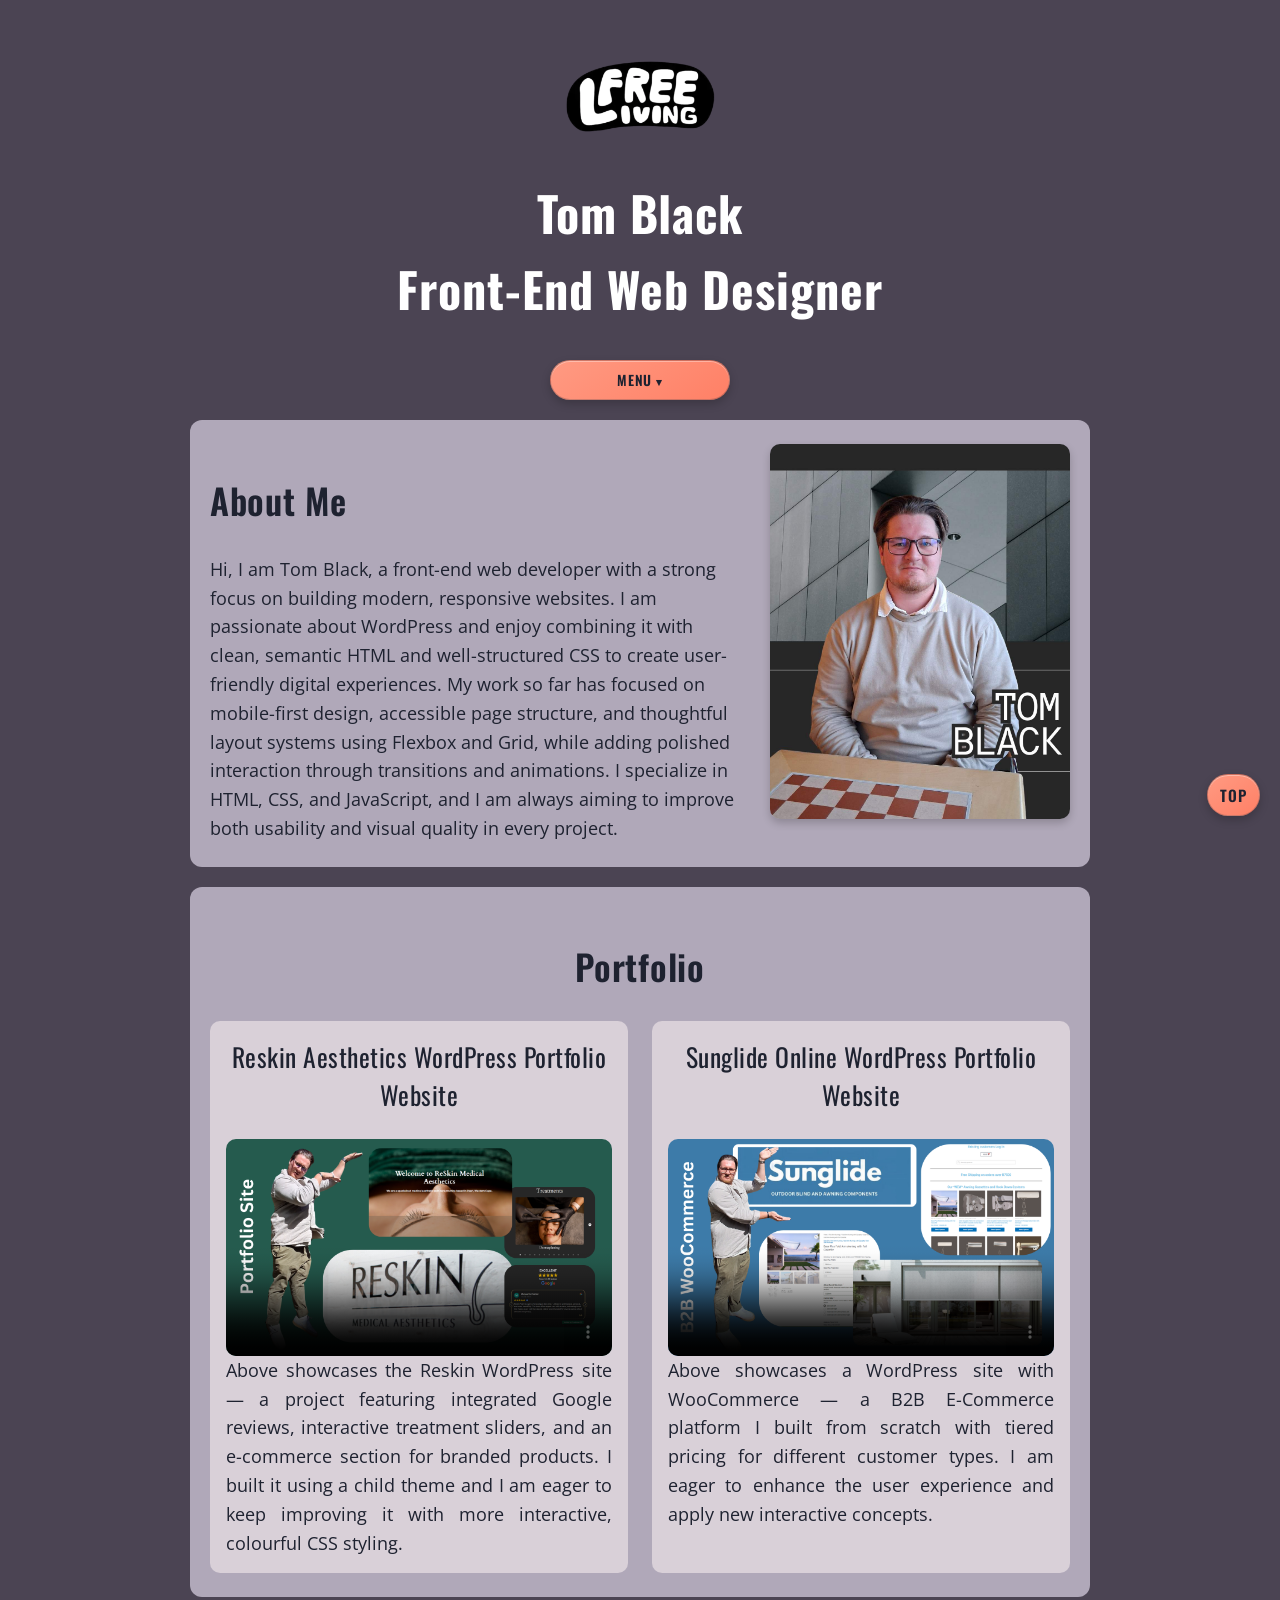
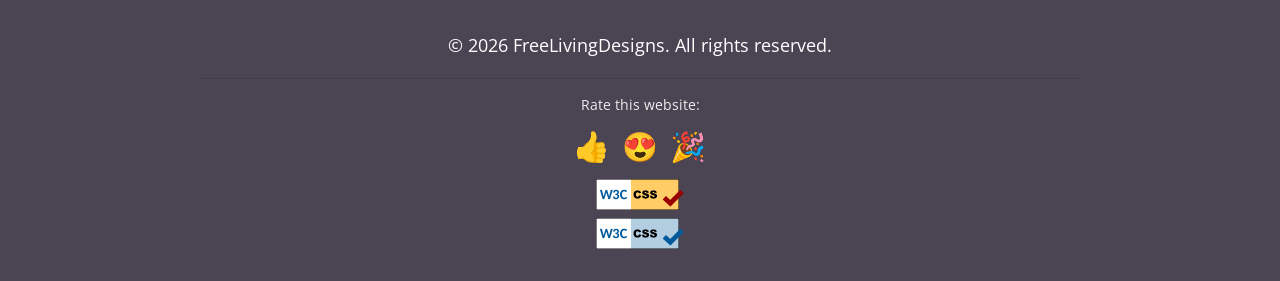
==== commit e762f4b6: "new feautures added, mailto: cleaned up and menu adjusted" ====
--- a/index.html
+++ b/index.html
@@ -11,6 +11,8 @@
 </head>
 <body id="top">
 <a class="skip-link" href="#main-content">Skip to main content</a>
+<span id="menu-closed" class="menu-state" aria-hidden="true"></span>
+<span id="menu-open" class="menu-state" aria-hidden="true"></span>
 <!-- site logo -->
 <img src="images/freelivinglogo.png" alt="FreeLivingDesigns Logo" class="logo" decoding="async">
   
@@ -19,9 +21,15 @@
     <h1>Tom Black <br>
         Front-End Web Designer</h1>
     <nav aria-label="Primary">
-      <ul>
-        <li><a href="#about">About Me</a></li>
-        <li><a href="#portfolio">Portfolio</a></li>
+      <ul class="nav-list">
+        <li class="nav-dropdown">
+          <a class="menu-toggle menu-toggle-open" href="#menu-open" aria-haspopup="true">Menu</a>
+          <a class="menu-toggle menu-toggle-close" href="#menu-closed" aria-haspopup="true">Menu</a>
+          <ul class="dropdown-list">
+            <li><a href="#about">About Me</a></li>
+            <li><a href="#portfolio">Portfolio</a></li>
+          </ul>
+        </li>
       </ul>
     </nav>
   </header>
--- a/styles.css
+++ b/styles.css
@@ -122,7 +122,15 @@
   color: var(--text-color);
 }
 
-nav ul {
+.menu-state {
+  position: fixed;
+  top: 0;
+  left: 0;
+  width: 0;
+  height: 0;
+}
+
+nav > ul {
   list-style: none;
   padding: 0;
   margin: 0 auto;
@@ -132,7 +140,8 @@
   flex-wrap: nowrap;
 }
 
-nav a {
+nav a,
+.menu-toggle {
   display: inline-block;
   text-decoration: none;
   padding: 8px 14px;
@@ -149,28 +158,102 @@
   transition: filter 0.2s ease, transform 0.2s ease, box-shadow 0.2s ease;
 }
 
+.nav-dropdown {
+  width: 180px;
+  position: relative;
+}
+
+.menu-toggle {
+  cursor: pointer;
+  width: 100%;
+  text-align: center;
+}
+
+.menu-toggle-close {
+  display: none;
+}
+
+.menu-toggle::after {
+  content: " \25be";
+  font-size: 0.78em;
+}
+
+#menu-open:target ~ header .menu-toggle::after {
+  content: " \25b4";
+}
+
+#menu-open:target ~ header .menu-toggle-open {
+  display: none;
+}
+
+#menu-open:target ~ header .menu-toggle-close {
+  display: inline-block;
+}
+
+.dropdown-list {
+  position: absolute;
+  top: calc(100% + 8px);
+  left: 0;
+  min-width: 100%;
+  list-style: none;
+  margin: 0;
+  padding: 8px;
+  display: flex;
+  flex-direction: column;
+  gap: 8px;
+  background: rgba(75, 68, 83, 0.96);
+  border: 1px solid rgba(255, 255, 255, 0.2);
+  border-radius: 12px;
+  box-shadow: 0 14px 26px rgba(0, 0, 0, 0.35);
+  z-index: 50;
+  opacity: 0;
+  visibility: hidden;
+  pointer-events: none;
+  transform: translateY(-6px);
+  transition: opacity 0.18s ease, transform 0.18s ease, visibility 0s linear 0.18s;
+}
+
+#menu-open:target ~ header .dropdown-list {
+  opacity: 1;
+  visibility: visible;
+  pointer-events: initial;
+  transform: translateY(0);
+  transition: opacity 0.18s ease, transform 0.18s ease;
+}
+
+.dropdown-list a {
+  display: block;
+  width: 100%;
+  box-sizing: border-box;
+  text-align: center;
+}
+
 /* Fallback for older browsers without flex gap support. */
 @supports not (gap: 1rem) {
-  nav li + li {
+  nav > ul > li + li {
     margin-left: 14px;
   }
 }
 
 nav a:hover,
-nav a:focus-visible {
+nav a:focus-visible,
+.menu-toggle:hover,
+.menu-toggle:focus-visible {
   filter: brightness(1.04);
   transform: translateY(-3px);
   box-shadow: 0 8px 16px rgba(0, 0, 0, 0.25), inset 0 1px 0 rgba(255, 255, 255, 0.38);
 }
 
-nav a:active {
+nav a:active,
+.menu-toggle:active {
   transform: translateY(-1px);
 }
 
 a:focus-visible,
 button:focus-visible,
 input[type="button"]:focus-visible,
-input[type="submit"]:focus-visible {
+input[type="submit"]:focus-visible,
+.menu-toggle:focus-visible {
   outline: 3px solid var(--focus-color);
   outline-offset: 2px;
 }
